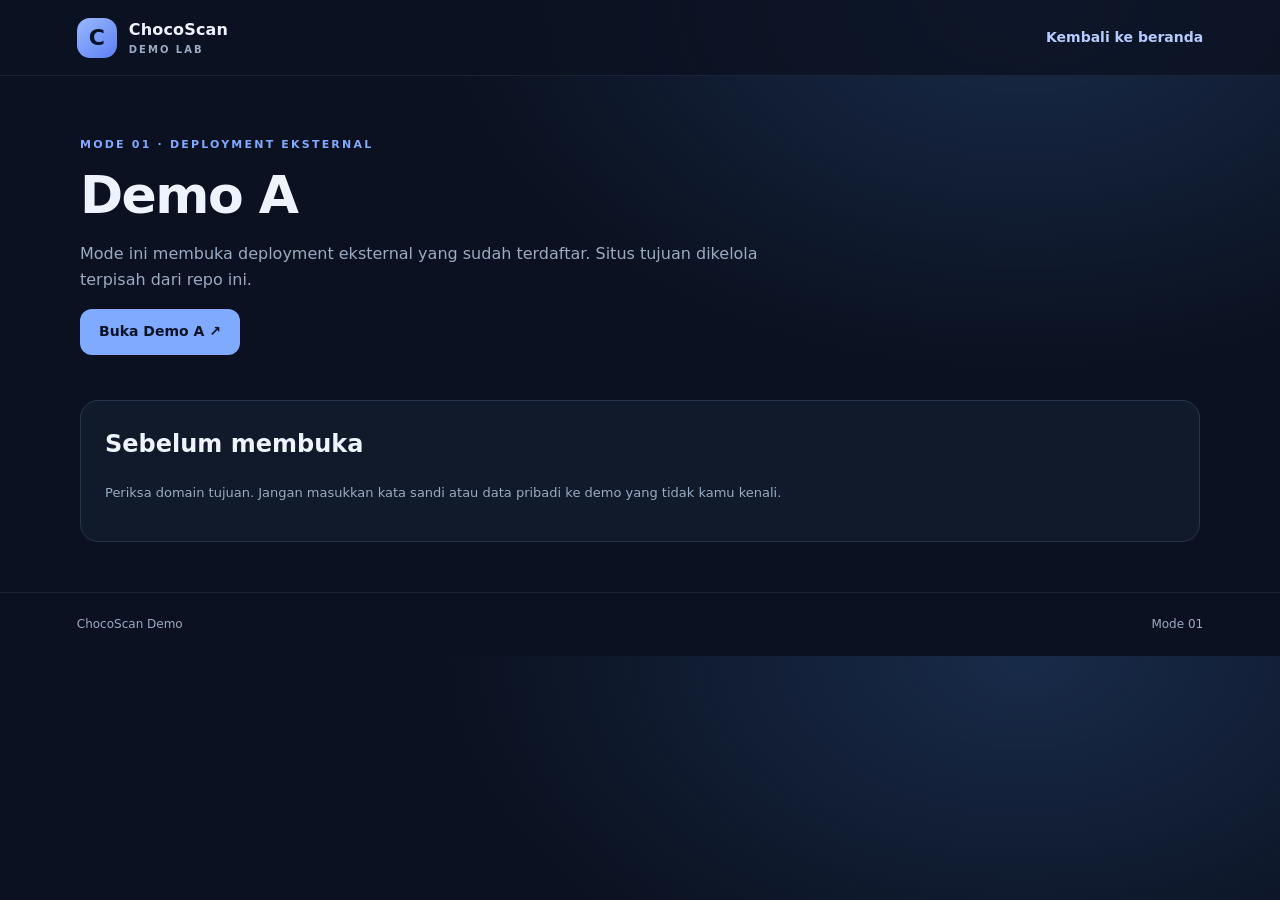
==== modes/mode-1.html @ 13c48209 "Add Demo A landing page" ====
<!doctype html>
<html lang="id"><head><meta charset="utf-8"><meta name="viewport" content="width=device-width,initial-scale=1"><title>Demo A · ChocoScan</title><link rel="stylesheet" href="../assets/css/style.css"></head><body><header class="site-header"><a class="brand" href="../index.html"><span class="brand-mark">C</span><span>ChocoScan <small>DEMO LAB</small></span></a><a class="text-link" href="../index.html">Kembali ke beranda</a></header><main class="container"><section class="mode-hero"><p class="eyebrow">MODE 01 · DEPLOYMENT EKSTERNAL</p><h1>Demo A</h1><p>Mode ini membuka deployment eksternal yang sudah terdaftar. Situs tujuan dikelola terpisah dari repo ini.</p><a class="button button-primary" href="https://rainbow-strudel-540ea7.netlify.app/" target="_blank" rel="noopener noreferrer">Buka Demo A ↗</a></section><section class="simulator"><h2>Sebelum membuka</h2><p class="muted">Periksa domain tujuan. Jangan masukkan kata sandi atau data pribadi ke demo yang tidak kamu kenali.</p></section></main><footer class="site-footer"><span>ChocoScan Demo</span><span>Mode 01</span></footer></body></html>
---- assets/css/style.css ----
:root{color-scheme:dark;--bg:#0b1120;--panel:#121c2e;--panel-2:#17243a;--line:#28364d;--text:#edf3ff;--muted:#9aabc3;--accent:#80aaff;--accent-2:#b6cbff;--warning:#ffc978;--danger:#ff8e9b}*{box-sizing:border-box}html{scroll-behavior:smooth}body{margin:0;background:radial-gradient(ellipse at 80% 0%,#182b49 0,transparent 40%),var(--bg);color:var(--text);font:16px/1.6 system-ui,-apple-system,BlinkMacSystemFont,"Segoe UI",sans-serif}a{color:inherit}.site-header{height:76px;padding:0 clamp(20px,6vw,88px);display:flex;align-items:center;justify-content:space-between;border-bottom:1px solid #ffffff12;background:#0b1120c9}.brand{display:flex;align-items:center;gap:12px;text-decoration:none;font-weight:750;letter-spacing:.01em}.brand-mark{display:grid;place-items:center;width:40px;height:40px;border-radius:13px;background:linear-gradient(140deg,#9abaff,#5d7ef2);color:#091326;font-weight:900;font-size:22px}.brand small{display:block;font-size:10px;letter-spacing:.2em;color:var(--muted)}.header-note,.muted{color:var(--muted);font-size:13px}.container{width:min(1120px,calc(100% - 40px));margin:auto}.hero{padding:88px 0 55px;max-width:850px}.eyebrow{font-size:11px;font-weight:800;letter-spacing:.2em;color:var(--accent);margin:0 0 12px}.hero h1{font-size:clamp(36px,6vw,66px);line-height:1.07;letter-spacing:-.045em;margin:0;max-width:800px}.hero-copy{max-width:670px;color:var(--muted);font-size:18px;margin:22px 0 26px}.hero-actions{display:flex;flex-wrap:wrap;gap:12px}.button{display:inline-flex;align-items:center;justify-content:center;min-height:46px;padding:0 18px;border-radius:12px;text-decoration:none;font-size:14px;font-weight:750;border:1px solid var(--line)}.button-primary{background:var(--accent);color:#0a1428;border-color:transparent}.button-primary:hover{background:var(--accent-2)}.button-secondary{background:#ffffff08}.button-secondary:hover,.demo-card:hover{border-color:#6d8ec5}.notice{display:flex;gap:15px;align-items:flex-start;margin-top:34px;padding:16px 18px;background:#ffc9780b;border:1px solid #ffc97838;border-radius:13px;font-size:13px;color:var(--muted)}.notice strong{white-space:nowrap;color:var(--warning)}.section{padding:35px 0 50px}.section-heading{display:flex;justify-content:space-between;align-items:end;margin-bottom:20px}.section-heading h2,.dashboard-links h2,.mode-hero h1{font-size:clamp(25px,4vw,36px);line-height:1.15;margin:0;letter-spacing:-.03em}.section-heading .eyebrow{margin-bottom:7px}.demo-grid{display:grid;grid-template-columns:repeat(2,minmax(0,1fr));gap:16px}.demo-card{padding:24px;background:linear-gradient(150deg,#17243a,#101a2b);border:1px solid var(--line);border-radius:18px;transition:border-color .18s,transform .18s}.demo-card:hover{transform:translateY(-2px)}.card-top{display:flex;align-items:center;justify-content:space-between}.card-icon{font-size:12px;font-weight:800;letter-spacing:.08em;color:var(--accent)}.pill{font-size:10px;text-transform:uppercase;letter-spacing:.1em;color:var(--muted);border:1px solid var(--line);padding:4px 8px;border-radius:100px}.pill-local{color:#b6e8c8;border-color:#4e947b66}.demo-card h3{font-size:22px;margin:22px 0 7px}.demo-card p{color:var(--muted);min-height:50px;margin:0 0 20px;font-size:14px}.text-link,.inline-links a{font-size:14px;font-weight:750;text-decoration:none;color:var(--accent-2)}.text-link:hover,.inline-links a:hover{text-decoration:underline}.featured-card{background:linear-gradient(145deg,#1b2b46,#111b2d)}.dashboard-links{padding:25px 0 65px;border-top:1px solid var(--line)}.dashboard-links h2{font-size:25px}.dashboard-links>p:not(.eyebrow){margin:10px 0 18px}.inline-links{display:flex;flex-wrap:wrap;gap:20px}.site-footer{border-top:1px solid #ffffff12;padding:22px clamp(20px,6vw,88px);display:flex;justify-content:space-between;gap:12px;color:var(--muted);font-size:12px}.mode-hero{padding:60px 0 25px}.mode-hero h1{font-size:clamp(34px,5vw,52px)}.mode-hero p:not(.eyebrow){max-width:700px;color:var(--muted)}.simulator{border:1px solid var(--line);background:#101a2b;border-radius:18px;padding:24px;margin:20px 0 50px}.simulator h2{margin-top:0}.sim-controls{display:flex;flex-wrap:wrap;gap:10px;margin:18px 0}.sim-status{padding:14px;border-radius:12px;background:#ffffff06;color:var(--muted);font-size:13px}.sim-status strong{color:var(--text)}.popup-stack{position:fixed;right:20px;bottom:20px;z-index:10;display:flex;flex-direction:column;gap:10px;width:min(360px,calc(100vw - 40px));pointer-events:none}.sim-popup{pointer-events:auto;padding:16px;background:#1a263a;border:1px solid #ff8e9b88;border-left:4px solid var(--danger);border-radius:13px;box-shadow:0 15px 45px #0008;animation:pop-in .2s ease-out}.sim-popup h3{margin:0 0 5px;font-size:15px}.sim-popup p{margin:0 0 12px;color:var(--muted);font-size:13px}.popup-actions{display:flex;justify-content:space-between;align-items:center;gap:10px}.popup-label{color:var(--danger);font-size:10px;font-weight:800;letter-spacing:.1em}.dismiss-button,.small-button{cursor:pointer;border:1px solid var(--line);background:#ffffff08;color:var(--text);border-radius:8px;padding:7px 10px;font:inherit;font-size:12px}.dismiss-button:hover,.small-button:hover{background:#ffffff15}.small-button:disabled{opacity:.4;cursor:not-allowed}.sim-popup[hidden]{display:none}@keyframes pop-in{from{opacity:0;transform:translateY(8px)}to{opacity:1;transform:translateY(0)}}@media(max-width:640px){.site-header{height:68px}.header-note{font-size:11px}.hero{padding-top:58px}.hero-copy{font-size:16px}.notice{display:block}.notice strong{display:block;margin-bottom:4px}.demo-grid{grid-template-columns:1fr}.demo-card p{min-height:0}.site-footer{flex-direction:column}.simulator{padding:18px}.popup-stack{right:12px;bottom:12px;width:calc(100vw - 24px)}}@media(prefers-reduced-motion:reduce){*,*::before,*::after{scroll-behavior:auto!important;animation-duration:.01ms!important;transition-duration:.01ms!important}}
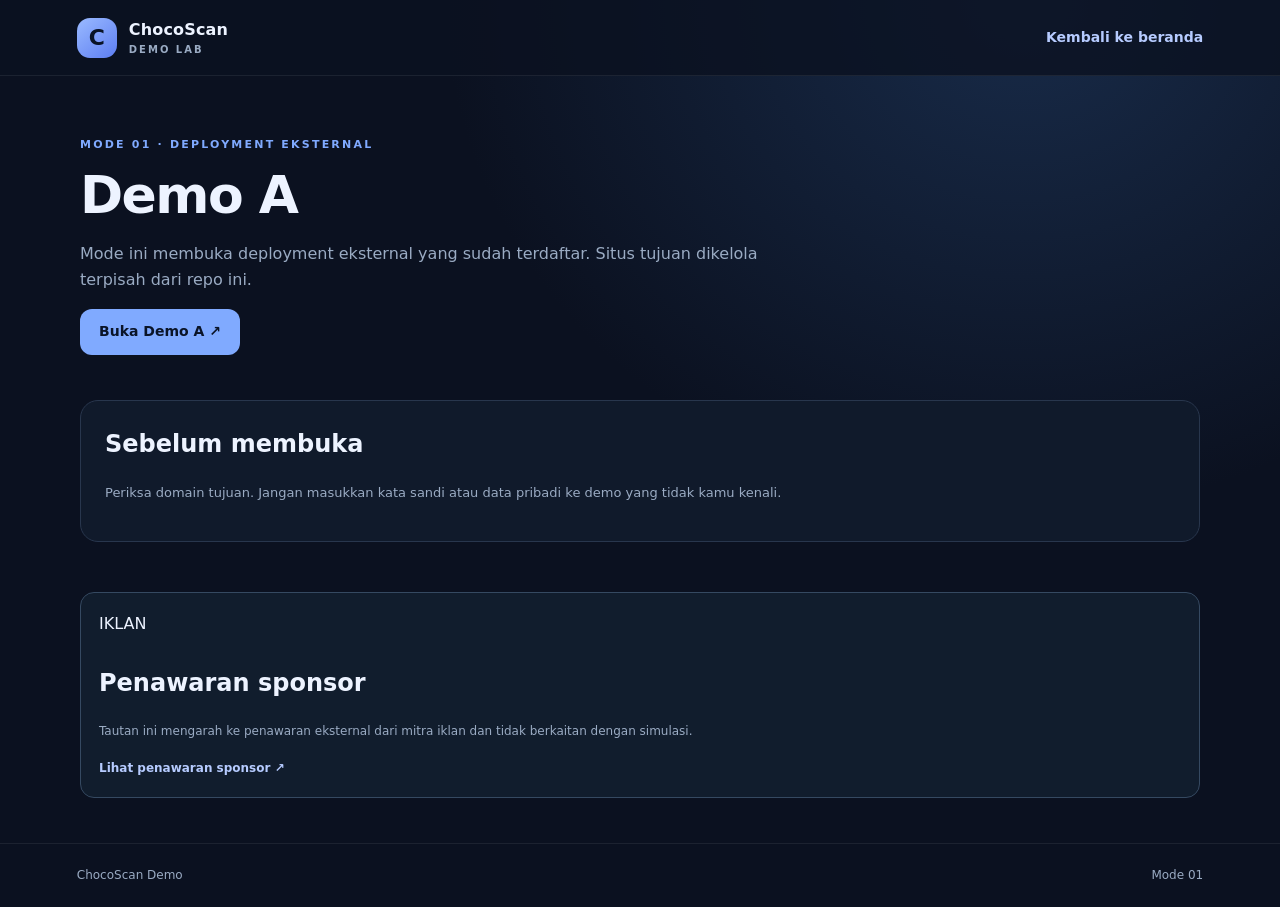
==== commit 8bb0f836: "Add clearly labeled sponsor SmartLink to modes/mode-1.html" ====
--- a/modes/mode-1.html
+++ b/modes/mode-1.html
@@ -1,2 +1,2 @@
 <!doctype html>
-<html lang="id"><head><meta charset="utf-8"><meta name="viewport" content="width=device-width,initial-scale=1"><title>Demo A · ChocoScan</title><link rel="stylesheet" href="../assets/css/style.css"></head><body><header class="site-header"><a class="brand" href="../index.html"><span class="brand-mark">C</span><span>ChocoScan <small>DEMO LAB</small></span></a><a class="text-link" href="../index.html">Kembali ke beranda</a></header><main class="container"><section class="mode-hero"><p class="eyebrow">MODE 01 · DEPLOYMENT EKSTERNAL</p><h1>Demo A</h1><p>Mode ini membuka deployment eksternal yang sudah terdaftar. Situs tujuan dikelola terpisah dari repo ini.</p><a class="button button-primary" href="https://rainbow-strudel-540ea7.netlify.app/" target="_blank" rel="noopener noreferrer">Buka Demo A ↗</a></section><section class="simulator"><h2>Sebelum membuka</h2><p class="muted">Periksa domain tujuan. Jangan masukkan kata sandi atau data pribadi ke demo yang tidak kamu kenali.</p></section></main><footer class="site-footer"><span>ChocoScan Demo</span><span>Mode 01</span></footer></body></html>+<html lang="id"><head><meta charset="utf-8"><meta name="viewport" content="width=device-width,initial-scale=1"><title>Demo A · ChocoScan</title><link rel="stylesheet" href="../assets/css/style.css"></head><body><header class="site-header"><a class="brand" href="../index.html"><span class="brand-mark">C</span><span>ChocoScan <small>DEMO LAB</small></span></a><a class="text-link" href="../index.html">Kembali ke beranda</a></header><main class="container"><section class="mode-hero"><p class="eyebrow">MODE 01 · DEPLOYMENT EKSTERNAL</p><h1>Demo A</h1><p>Mode ini membuka deployment eksternal yang sudah terdaftar. Situs tujuan dikelola terpisah dari repo ini.</p><a class="button button-primary" href="https://rainbow-strudel-540ea7.netlify.app/" target="_blank" rel="noopener noreferrer">Buka Demo A ↗</a></section><section class="simulator"><h2>Sebelum membuka</h2><p class="muted">Periksa domain tujuan. Jangan masukkan kata sandi atau data pribadi ke demo yang tidak kamu kenali.</p></section><section class="sponsor-strip" aria-label="Iklan sponsor"><span class="ad-label">IKLAN</span><h2>Penawaran sponsor</h2><p>Tautan ini mengarah ke penawaran eksternal dari mitra iklan dan tidak berkaitan dengan simulasi.</p><a href="https://auctionr.org/4/3afde96a9f3259fc90c910fac9132a43" target="_blank" rel="sponsored nofollow noopener noreferrer">Lihat penawaran sponsor ↗</a></section></main><footer class="site-footer"><span>ChocoScan Demo</span><span>Mode 01</span></footer></body></html>
--- a/assets/css/style.css
+++ b/assets/css/style.css
@@ -1 +1,20 @@
-:root{color-scheme:dark;--bg:#0b1120;--panel:#121c2e;--panel-2:#17243a;--line:#28364d;--text:#edf3ff;--muted:#9aabc3;--accent:#80aaff;--accent-2:#b6cbff;--warning:#ffc978;--danger:#ff8e9b}*{box-sizing:border-box}html{scroll-behavior:smooth}body{margin:0;background:radial-gradient(ellipse at 80% 0%,#182b49 0,transparent 40%),var(--bg);color:var(--text);font:16px/1.6 system-ui,-apple-system,BlinkMacSystemFont,"Segoe UI",sans-serif}a{color:inherit}.site-header{height:76px;padding:0 clamp(20px,6vw,88px);display:flex;align-items:center;justify-content:space-between;border-bottom:1px solid #ffffff12;background:#0b1120c9}.brand{display:flex;align-items:center;gap:12px;text-decoration:none;font-weight:750;letter-spacing:.01em}.brand-mark{display:grid;place-items:center;width:40px;height:40px;border-radius:13px;background:linear-gradient(140deg,#9abaff,#5d7ef2);color:#091326;font-weight:900;font-size:22px}.brand small{display:block;font-size:10px;letter-spacing:.2em;color:var(--muted)}.header-note,.muted{color:var(--muted);font-size:13px}.container{width:min(1120px,calc(100% - 40px));margin:auto}.hero{padding:88px 0 55px;max-width:850px}.eyebrow{font-size:11px;font-weight:800;letter-spacing:.2em;color:var(--accent);margin:0 0 12px}.hero h1{font-size:clamp(36px,6vw,66px);line-height:1.07;letter-spacing:-.045em;margin:0;max-width:800px}.hero-copy{max-width:670px;color:var(--muted);font-size:18px;margin:22px 0 26px}.hero-actions{display:flex;flex-wrap:wrap;gap:12px}.button{display:inline-flex;align-items:center;justify-content:center;min-height:46px;padding:0 18px;border-radius:12px;text-decoration:none;font-size:14px;font-weight:750;border:1px solid var(--line)}.button-primary{background:var(--accent);color:#0a1428;border-color:transparent}.button-primary:hover{background:var(--accent-2)}.button-secondary{background:#ffffff08}.button-secondary:hover,.demo-card:hover{border-color:#6d8ec5}.notice{display:flex;gap:15px;align-items:flex-start;margin-top:34px;padding:16px 18px;background:#ffc9780b;border:1px solid #ffc97838;border-radius:13px;font-size:13px;color:var(--muted)}.notice strong{white-space:nowrap;color:var(--warning)}.section{padding:35px 0 50px}.section-heading{display:flex;justify-content:space-between;align-items:end;margin-bottom:20px}.section-heading h2,.dashboard-links h2,.mode-hero h1{font-size:clamp(25px,4vw,36px);line-height:1.15;margin:0;letter-spacing:-.03em}.section-heading .eyebrow{margin-bottom:7px}.demo-grid{display:grid;grid-template-columns:repeat(2,minmax(0,1fr));gap:16px}.demo-card{padding:24px;background:linear-gradient(150deg,#17243a,#101a2b);border:1px solid var(--line);border-radius:18px;transition:border-color .18s,transform .18s}.demo-card:hover{transform:translateY(-2px)}.card-top{display:flex;align-items:center;justify-content:space-between}.card-icon{font-size:12px;font-weight:800;letter-spacing:.08em;color:var(--accent)}.pill{font-size:10px;text-transform:uppercase;letter-spacing:.1em;color:var(--muted);border:1px solid var(--line);padding:4px 8px;border-radius:100px}.pill-local{color:#b6e8c8;border-color:#4e947b66}.demo-card h3{font-size:22px;margin:22px 0 7px}.demo-card p{color:var(--muted);min-height:50px;margin:0 0 20px;font-size:14px}.text-link,.inline-links a{font-size:14px;font-weight:750;text-decoration:none;color:var(--accent-2)}.text-link:hover,.inline-links a:hover{text-decoration:underline}.featured-card{background:linear-gradient(145deg,#1b2b46,#111b2d)}.dashboard-links{padding:25px 0 65px;border-top:1px solid var(--line)}.dashboard-links h2{font-size:25px}.dashboard-links>p:not(.eyebrow){margin:10px 0 18px}.inline-links{display:flex;flex-wrap:wrap;gap:20px}.site-footer{border-top:1px solid #ffffff12;padding:22px clamp(20px,6vw,88px);display:flex;justify-content:space-between;gap:12px;color:var(--muted);font-size:12px}.mode-hero{padding:60px 0 25px}.mode-hero h1{font-size:clamp(34px,5vw,52px)}.mode-hero p:not(.eyebrow){max-width:700px;color:var(--muted)}.simulator{border:1px solid var(--line);background:#101a2b;border-radius:18px;padding:24px;margin:20px 0 50px}.simulator h2{margin-top:0}.sim-controls{display:flex;flex-wrap:wrap;gap:10px;margin:18px 0}.sim-status{padding:14px;border-radius:12px;background:#ffffff06;color:var(--muted);font-size:13px}.sim-status strong{color:var(--text)}.popup-stack{position:fixed;right:20px;bottom:20px;z-index:10;display:flex;flex-direction:column;gap:10px;width:min(360px,calc(100vw - 40px));pointer-events:none}.sim-popup{pointer-events:auto;padding:16px;background:#1a263a;border:1px solid #ff8e9b88;border-left:4px solid var(--danger);border-radius:13px;box-shadow:0 15px 45px #0008;animation:pop-in .2s ease-out}.sim-popup h3{margin:0 0 5px;font-size:15px}.sim-popup p{margin:0 0 12px;color:var(--muted);font-size:13px}.popup-actions{display:flex;justify-content:space-between;align-items:center;gap:10px}.popup-label{color:var(--danger);font-size:10px;font-weight:800;letter-spacing:.1em}.dismiss-button,.small-button{cursor:pointer;border:1px solid var(--line);background:#ffffff08;color:var(--text);border-radius:8px;padding:7px 10px;font:inherit;font-size:12px}.dismiss-button:hover,.small-button:hover{background:#ffffff15}.small-button:disabled{opacity:.4;cursor:not-allowed}.sim-popup[hidden]{display:none}@keyframes pop-in{from{opacity:0;transform:translateY(8px)}to{opacity:1;transform:translateY(0)}}@media(max-width:640px){.site-header{height:68px}.header-note{font-size:11px}.hero{padding-top:58px}.hero-copy{font-size:16px}.notice{display:block}.notice strong{display:block;margin-bottom:4px}.demo-grid{grid-template-columns:1fr}.demo-card p{min-height:0}.site-footer{flex-direction:column}.simulator{padding:18px}.popup-stack{right:12px;bottom:12px;width:calc(100vw - 24px)}}@media(prefers-reduced-motion:reduce){*,*::before,*::after{scroll-behavior:auto!important;animation-duration:.01ms!important;transition-duration:.01ms!important}}+:root{color-scheme:dark;--bg:#0b1120;--panel:#121c2e;--panel-2:#17243a;--line:#28364d;--text:#edf3ff;--muted:#9aabc3;--accent:#80aaff;--accent-2:#b6cbff;--warning:#ffc978;--danger:#ff8e9b}*{box-sizing:border-box}html{scroll-behavior:smooth}body{margin:0;background:radial-gradient(ellipse at 80% 0%,#182b49 0,transparent 40%),var(--bg);color:var(--text);font:16px/1.6 system-ui,-apple-system,BlinkMacSystemFont,"Segoe UI",sans-serif}a{color:inherit}.site-header{height:76px;padding:0 clamp(20px,6vw,88px);display:flex;align-items:center;justify-content:space-between;border-bottom:1px solid #ffffff12;background:#0b1120c9}.brand{display:flex;align-items:center;gap:12px;text-decoration:none;font-weight:750;letter-spacing:.01em}.brand-mark{display:grid;place-items:center;width:40px;height:40px;border-radius:13px;background:linear-gradient(140deg,#9abaff,#5d7ef2);color:#091326;font-weight:900;font-size:22px}.brand small{display:block;font-size:10px;letter-spacing:.2em;color:var(--muted)}.header-note,.muted{color:var(--muted);font-size:13px}.container{width:min(1120px,calc(100% - 40px));margin:auto}.hero{padding:88px 0 55px;max-width:850px}.eyebrow{font-size:11px;font-weight:800;letter-spacing:.2em;color:var(--accent);margin:0 0 12px}.hero h1{font-size:clamp(36px,6vw,66px);line-height:1.07;letter-spacing:-.045em;margin:0;max-width:800px}.hero-copy{max-width:670px;color:var(--muted);font-size:18px;margin:22px 0 26px}.hero-actions{display:flex;flex-wrap:wrap;gap:12px}.button{display:inline-flex;align-items:center;justify-content:center;min-height:46px;padding:0 18px;border-radius:12px;text-decoration:none;font-size:14px;font-weight:750;border:1px solid var(--line)}.button-primary{background:var(--accent);color:#0a1428;border-color:transparent}.button-primary:hover{background:var(--accent-2)}.button-secondary{background:#ffffff08}.button-secondary:hover,.demo-card:hover{border-color:#6d8ec5}.notice{display:flex;gap:15px;align-items:flex-start;margin-top:34px;padding:16px 18px;background:#ffc9780b;border:1px solid #ffc97838;border-radius:13px;font-size:13px;color:var(--muted)}.notice strong{white-space:nowrap;color:var(--warning)}.section{padding:35px 0 50px}.section-heading{display:flex;justify-content:space-between;align-items:end;margin-bottom:20px}.section-heading h2,.dashboard-links h2,.mode-hero h1{font-size:clamp(25px,4vw,36px);line-height:1.15;margin:0;letter-spacing:-.03em}.section-heading .eyebrow{margin-bottom:7px}.demo-grid{display:grid;grid-template-columns:repeat(2,minmax(0,1fr));gap:16px}.demo-card{padding:24px;background:linear-gradient(150deg,#17243a,#101a2b);border:1px solid var(--line);border-radius:18px;transition:border-color .18s,transform .18s}.demo-card:hover{transform:translateY(-2px)}.card-top{display:flex;align-items:center;justify-content:space-between}.card-icon{font-size:12px;font-weight:800;letter-spacing:.08em;color:var(--accent)}.pill{font-size:10px;text-transform:uppercase;letter-spacing:.1em;color:var(--muted);border:1px solid var(--line);padding:4px 8px;border-radius:100px}.pill-local{color:#b6e8c8;border-color:#4e947b66}.demo-card h3{font-size:22px;margin:22px 0 7px}.demo-card p{color:var(--muted);min-height:50px;margin:0 0 20px;font-size:14px}.text-link,.inline-links a{font-size:14px;font-weight:750;text-decoration:none;color:var(--accent-2)}.text-link:hover,.inline-links a:hover{text-decoration:underline}.featured-card{background:linear-gradient(145deg,#1b2b46,#111b2d)}.dashboard-links{padding:25px 0 65px;border-top:1px solid var(--line)}.dashboard-links h2{font-size:25px}.dashboard-links>p:not(.eyebrow){margin:10px 0 18px}.inline-links{display:flex;flex-wrap:wrap;gap:20px}.site-footer{border-top:1px solid #ffffff12;padding:22px clamp(20px,6vw,88px);display:flex;justify-content:space-between;gap:12px;color:var(--muted);font-size:12px}.mode-hero{padding:60px 0 25px}.mode-hero h1{font-size:clamp(34px,5vw,52px)}.mode-hero p:not(.eyebrow){max-width:700px;color:var(--muted)}.simulator{border:1px solid var(--line);background:#101a2b;border-radius:18px;padding:24px;margin:20px 0 50px}.simulator h2{margin-top:0}.sim-controls{display:flex;flex-wrap:wrap;gap:10px;margin:18px 0}.sim-status{padding:14px;border-radius:12px;background:#ffffff06;color:var(--muted);font-size:13px}.sim-status strong{color:var(--text)}.popup-stack{position:fixed;right:20px;bottom:20px;z-index:10;display:flex;flex-direction:column;gap:10px;width:min(360px,calc(100vw - 40px));pointer-events:none}.sim-popup{pointer-events:auto;padding:16px;background:#1a263a;border:1px solid #ff8e9b88;border-left:4px solid var(--danger);border-radius:13px;box-shadow:0 15px 45px #0008;animation:pop-in .2s ease-out}.sim-popup h3{margin:0 0 5px;font-size:15px}.sim-popup p{margin:0 0 12px;color:var(--muted);font-size:13px}.popup-actions{display:flex;justify-content:space-between;align-items:center;gap:10px}.popup-label{color:var(--danger);font-size:10px;font-weight:800;letter-spacing:.1em}.dismiss-button,.small-button{cursor:pointer;border:1px solid var(--line);background:#ffffff08;color:var(--text);border-radius:8px;padding:7px 10px;font:inherit;font-size:12px}.dismiss-button:hover,.small-button:hover{background:#ffffff15}.small-button:disabled{opacity:.4;cursor:not-allowed}.sim-popup[hidden]{display:none}@keyframes pop-in{from{opacity:0;transform:translateY(8px)}to{opacity:1;transform:translateY(0)}}@media(max-width:640px){.site-header{height:68px}.header-note{font-size:11px}.hero{padding-top:58px}.hero-copy{font-size:16px}.notice{display:block}.notice strong{display:block;margin-bottom:4px}.demo-grid{grid-template-columns:1fr}.demo-card p{min-height:0}.site-footer{flex-direction:column}.simulator{padding:18px}.popup-stack{right:12px;bottom:12px;width:calc(100vw - 24px)}}@media(prefers-reduced-motion:reduce){*,*::before,*::after{scroll-behavior:auto!important;animation-duration:.01ms!important;transition-duration:.01ms!important}}
+/* Clearly identified SmartLink placements */
+.smartlink-section{margin-top:16px;padding:20px;border:1px solid #354961;border-radius:14px;background:linear-gradient(145deg,#142338,#101a29)}
+.smartlink-heading{display:flex;align-items:flex-start;justify-content:space-between;gap:16px;margin-bottom:14px}
+.smartlink-heading .ad-label{display:inline-block;margin-bottom:8px}
+.smartlink-heading h2{font:600 20px/1.2 var(--font-display);margin:0 0 5px}
+.smartlink-heading p{font-size:11px;color:var(--muted);margin:0;max-width:520px}
+.smartlink-note{font-size:8px;letter-spacing:.12em;color:#9aabc3;white-space:nowrap}
+.smartlink-grid{display:grid;grid-template-columns:repeat(2,minmax(0,1fr));gap:10px}
+.smartlink-card{display:flex;flex-direction:column;gap:5px;padding:14px;background:#0b1523;border:1px solid #30445d;border-radius:10px;text-decoration:none;transition:border-color .15s,background .15s}
+.smartlink-card:hover{border-color:#91baff;background:#13243a}
+.smartlink-number{font-size:8px;letter-spacing:.13em;color:#91baff}
+.smartlink-card strong{font-size:13px;color:#edf4fc}
+.smartlink-card>span:last-child{font-size:10px;color:#9caec2}
+.sponsor-strip{margin:24px 0 45px;padding:18px;border:1px solid #354961;border-radius:14px;background:#111d2d}
+.sponsor-strip .ad-label{display:inline-block;margin-bottom:8px}
+.sponsor-strip p{color:var(--muted);font-size:12px;margin:5px 0 12px}
+.sponsor-strip a{display:inline-flex;margin:4px 12px 0 0;color:var(--accent-2);font-weight:700;font-size:12px;text-decoration:none}
+.sponsor-strip a:hover{text-decoration:underline}
+@media(max-width:520px){.smartlink-section{padding:15px}.smartlink-heading{flex-direction:column;gap:7px}.smartlink-grid{grid-template-columns:1fr}.smartlink-card{padding:12px}.smartlink-note{display:none}}
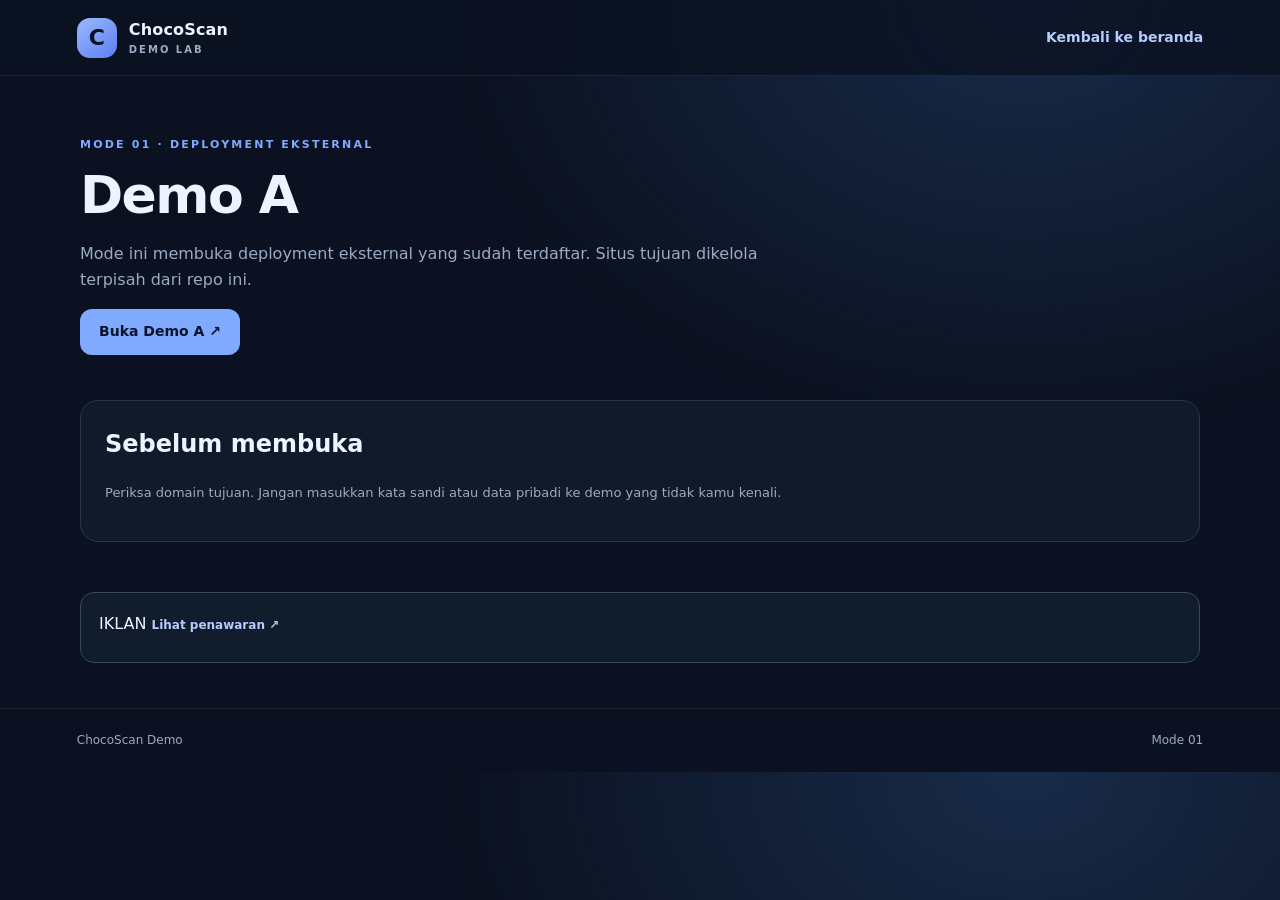
==== commit c7edd8ed: "Simplify demo sponsor placement to plain inline links" ====
--- a/modes/mode-1.html
+++ b/modes/mode-1.html
@@ -1,2 +1,2 @@
 <!doctype html>
-<html lang="id"><head><meta charset="utf-8"><meta name="viewport" content="width=device-width,initial-scale=1"><title>Demo A · ChocoScan</title><link rel="stylesheet" href="../assets/css/style.css"></head><body><header class="site-header"><a class="brand" href="../index.html"><span class="brand-mark">C</span><span>ChocoScan <small>DEMO LAB</small></span></a><a class="text-link" href="../index.html">Kembali ke beranda</a></header><main class="container"><section class="mode-hero"><p class="eyebrow">MODE 01 · DEPLOYMENT EKSTERNAL</p><h1>Demo A</h1><p>Mode ini membuka deployment eksternal yang sudah terdaftar. Situs tujuan dikelola terpisah dari repo ini.</p><a class="button button-primary" href="https://rainbow-strudel-540ea7.netlify.app/" target="_blank" rel="noopener noreferrer">Buka Demo A ↗</a></section><section class="simulator"><h2>Sebelum membuka</h2><p class="muted">Periksa domain tujuan. Jangan masukkan kata sandi atau data pribadi ke demo yang tidak kamu kenali.</p></section><section class="sponsor-strip" aria-label="Iklan sponsor"><span class="ad-label">IKLAN</span><h2>Penawaran sponsor</h2><p>Tautan ini mengarah ke penawaran eksternal dari mitra iklan dan tidak berkaitan dengan simulasi.</p><a href="https://auctionr.org/4/3afde96a9f3259fc90c910fac9132a43" target="_blank" rel="sponsored nofollow noopener noreferrer">Lihat penawaran sponsor ↗</a></section></main><footer class="site-footer"><span>ChocoScan Demo</span><span>Mode 01</span></footer></body></html>+<html lang="id"><head><meta charset="utf-8"><meta name="viewport" content="width=device-width,initial-scale=1"><title>Demo A · ChocoScan</title><link rel="stylesheet" href="../assets/css/style.css"></head><body><header class="site-header"><a class="brand" href="../index.html"><span class="brand-mark">C</span><span>ChocoScan <small>DEMO LAB</small></span></a><a class="text-link" href="../index.html">Kembali ke beranda</a></header><main class="container"><section class="mode-hero"><p class="eyebrow">MODE 01 · DEPLOYMENT EKSTERNAL</p><h1>Demo A</h1><p>Mode ini membuka deployment eksternal yang sudah terdaftar. Situs tujuan dikelola terpisah dari repo ini.</p><a class="button button-primary" href="https://rainbow-strudel-540ea7.netlify.app/" target="_blank" rel="noopener noreferrer">Buka Demo A ↗</a></section><section class="simulator"><h2>Sebelum membuka</h2><p class="muted">Periksa domain tujuan. Jangan masukkan kata sandi atau data pribadi ke demo yang tidak kamu kenali.</p></section><section class="sponsor-strip" aria-label="Iklan"><span class="ad-label">IKLAN</span> <a href="https://auctionr.org/4/3afde96a9f3259fc90c910fac9132a43" target="_blank" rel="sponsored nofollow noopener noreferrer">Lihat penawaran ↗</a></section></main><footer class="site-footer"><span>ChocoScan Demo</span><span>Mode 01</span></footer></body></html>
